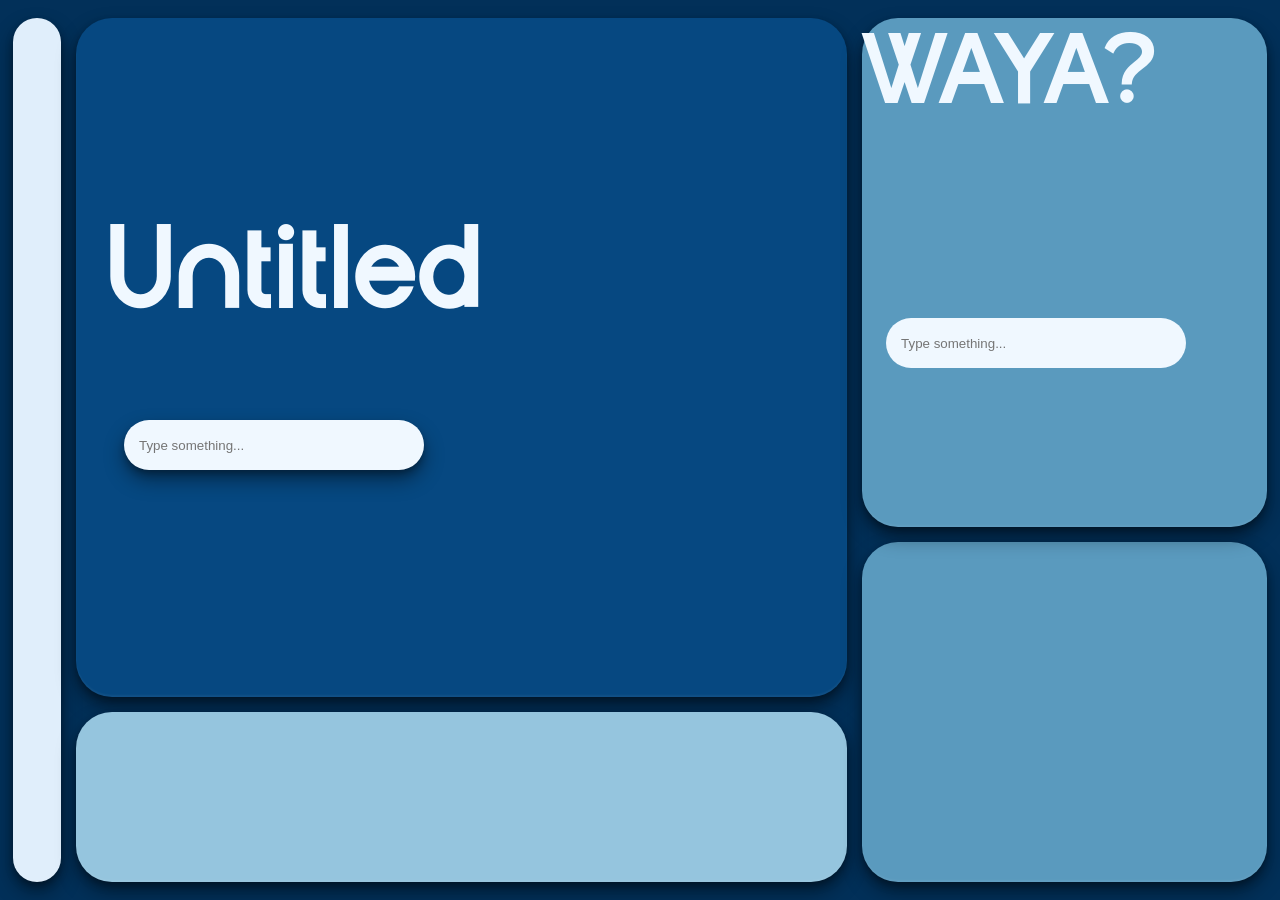
==== public/index.html @ 68185d3c "Initial" ====
<!DOCTYPE html>
<html lang="en">
<head>
  <meta charset="UTF-8">
  <meta name="viewport" content="width=device-width, initial-scale=1.0">
  <title>Grid Layout</title>
  <link rel="stylesheet" href="styles.css">
  
</head>
<body>
  <div class="container">
    <div class="sidebar"></div>
    <div class="main-content">
      <h1 class="title">Untitled</h1>
      <div class="inner-box">
        <input type="text" id="textInput" placeholder="Type something...">
      </div>
    </div>
    <div class="right-top">
      <h1 class="SymTitle">WAYA?</h1>
      <div class="sym-box">
        <input type="text" id="symInput" placeholder="Type something...">
      </div>
    </div>
    <div class="right-bottom"></div>
    <div class="bottom"></div>
  </div>
  <script src="script.js"></script>
</body>
</html>
---- public/styles.css ----
* {
    box-sizing: border-box;
    margin: 0;
    padding: 0;
  }
  @font-face {
    font-family: 'Gendy';
    src: url('gendy.otf') format('opentype');
  }
  body {
    display: flex;
    justify-content: center;
    align-items: center;
    height: 100vh;
    background-color:#023059;
    font-family: 'Gendy','Arial';
  }
  
  .container {
    display: grid;
    grid-template-columns: 1.2fr 19fr 10fr;
    grid-template-rows: 2fr 1fr;
    gap: 15px;
    width: 98%;
    height: 96vh;
    background-color: #023059;
  }
  .main-content {
        background-color: #064881;
        border-radius: 36px;
        width: 100%;
        height: 120%;
  }
  .right-bottom {
    background-color: #95C5DE;
    border-radius: 36px;
    align-self:flex-end;
    width: 100%;
    height: 60%;
    }
  
  .sidebar {
    grid-row: 1 / span 2;
    background-color: #E0EEFB;
    border-radius: 36px;
    width: 100%;
    height: 100%;
  }
  
  .right-top {
    grid-column: 3;
    grid-row: 1;
    background-color: #5A9ABE;
    border-radius: 36px;
    width: 100%;
    height: 90%;
    position: relative;
  }

  .bottom {
    background-color: #5A9ABE;
    border-radius: 36px;
    align-self: flex-end;
    width: 100%;
    height: 120%;
  }

  .title{
    position: relative;
    top: 200px;
    left:30px;
    font-size: 120px;
    color: aliceblue;
    font-weight: 100;
  }

  .inner-box {
    position: fixed;
    background-color: aliceblue;
    border-radius: 100px;
    width: 300px;
    height: 50px;
    top:420px;
    left: 124px;
    transition: all 0.5s ease;
    transform-origin: center;
  }


  .inner-box input {
    width: 90%;
    height: 30px;
    margin: 10px;
    border: none;
    padding: 5px;
    outline: none;
    background-color: transparent;
  }
  
  .SymTitle{
    position: relative;
    top: 10px;
    font-size: 100px;
    color: aliceblue;
    font-weight: 100;
  }
  .sym-box {
    position: absolute;
    background-color: aliceblue;
    border-radius: 100px;
    width: 300px;
    height: 50px;
    top:300px;
    left: 6%;
    transition: all 0.5s ease;
    transform-origin: center;
  }

  .sym-box input {
    width: 90%;
    height: 30px;
    margin: 10px;
    border: none;
    padding: 5px;
    outline: none;
    background-color: transparent;
  }
  .expand {
    position: absolute !important;
    width: 100% !important;
    height: 100% !important;
    top: 0 !important;
    left: 0 !important;
    border-radius: 0px !important;  /* Match right-top border radius */
    z-index: 999;
  }


    .expanded-input {
      width: 95% !important;
      height: 80% !important;
      margin: 20px !important;
      padding: 20px !important;
      font-size: 30px !important;
      resize: none !important;
      transition: all 0.5s ease;
      white-space: pre-wrap;
      line-height: 1.5;
      overflow-y: auto; /* Allows vertical scrolling */
      overflow-wrap: break-word; /* Ensures long words wrap properly */
      word-break: break-word; /* Breaks long words if necessary */
      max-height: calc(100%-40px);
      display: block;
  }

  .SymExpand {
      transition: all 0.5s ease !important;
      overflow: hidden; /* Prevent content from spilling outside */
    position: absolute !important;
    width: 100% !important;
    height: 100% !important;
    top: 0 !important;
    left: 0 !important;
    border-radius: 36px !important;
    z-index: 999;
    display: flex;
    flex-direction: column;
    padding: 20px;
  }

  .SymExpand .expanded-input {
    background-color: transparent;
    border-radius: 36px;
    position: relative !important; /* Changed from absolute */
    top: 0 !important; /* Reset positioning */
    left: 0 !important;
    width: 100% !important;
    height: auto !important; /* Allow height to adjust to content */
    min-height: 100px;
    max-height: calc(100% - 40px);
    overflow-y: auto;
    overflow-wrap: break-word;
    word-break: break-word;
    margin: 0 !important; /* Reset margins */
    padding: 20px !important;
}

  .SymExpand {
    position: absolute !important;
    width: 100% !important;
    height: 100% !important;
    top: 0 !important;
    left: 0 !important;
    border-radius: 36px !important;  /* Match right-top border radius */
    z-index: 999;
  }
  .fade-out {
    opacity: 0;
    transition: opacity 0.5s ease;
  }
  
  .main-content,.inner-box, .right-bottom, .sidebar, .right-top, .bottom {
    box-shadow: 
        0 10px 20px rgba(0, 0, 0, 0.4),    /* Main depth shadow */
        0 5px 8px rgba(0, 0, 0, 0.2),      /* Medium shadow */
        0 3px 4px rgba(0, 0, 0, 0.1),      /* Close shadow for edge definition */
        inset 0 -2px 2px rgba(255, 255, 255, 0.05); /* Inner shadow for more depth */
}
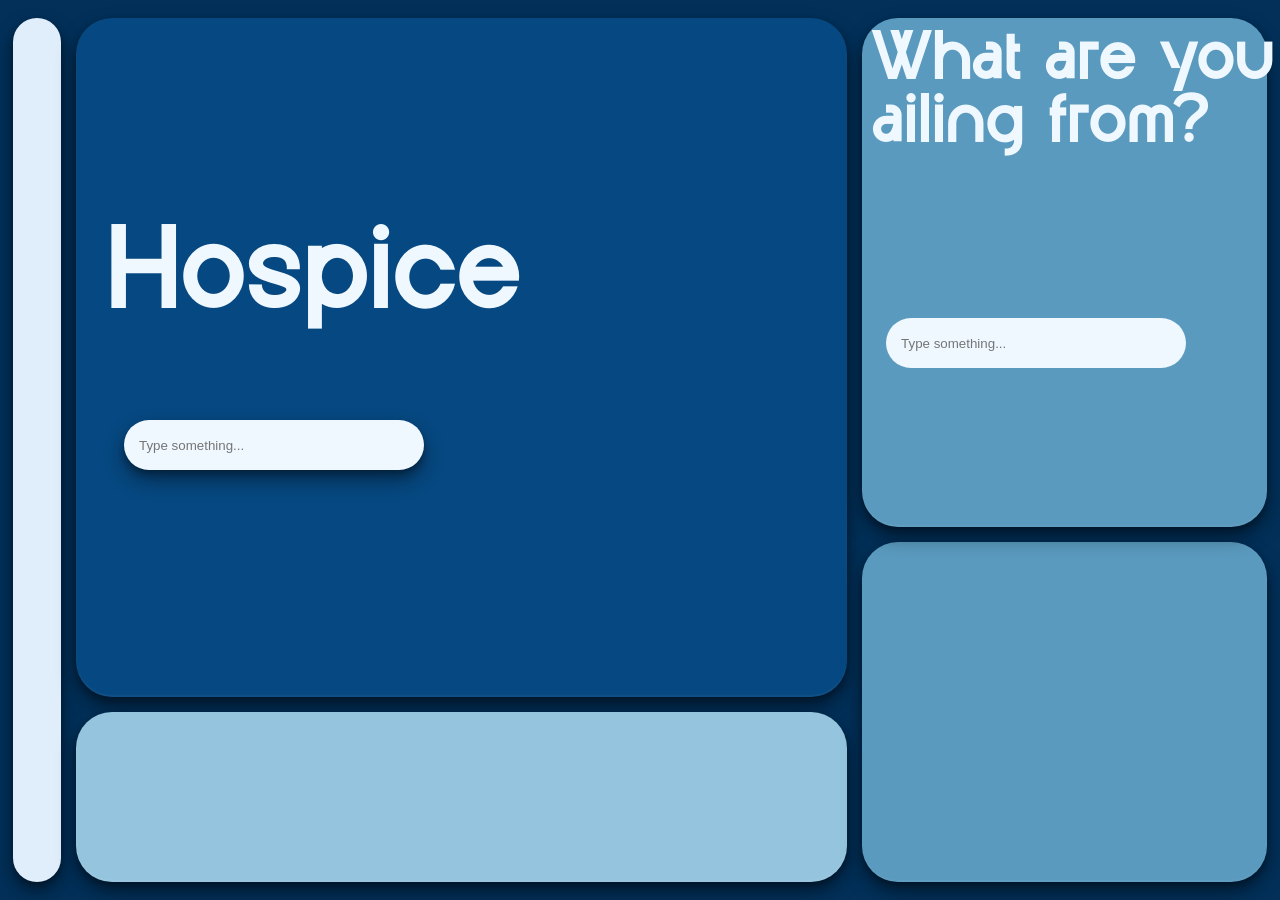
==== commit 47319363: "Code changes" ====
--- a/public/index.html
+++ b/public/index.html
@@ -11,13 +11,13 @@
   <div class="container">
     <div class="sidebar"></div>
     <div class="main-content">
-      <h1 class="title">Untitled</h1>
+      <h1 class="title">Hospice</h1>
       <div class="inner-box">
         <input type="text" id="textInput" placeholder="Type something...">
       </div>
     </div>
     <div class="right-top">
-      <h1 class="SymTitle">WAYA?</h1>
+      <h1 class="SymTitle">What are you ailing from? </h1>
       <div class="sym-box">
         <input type="text" id="symInput" placeholder="Type something...">
       </div>
--- a/public/styles.css
+++ b/public/styles.css
@@ -100,9 +100,11 @@
   .SymTitle{
     position: relative;
     top: 10px;
-    font-size: 100px;
+    left: 10px;
+    font-size: 70px;
     color: aliceblue;
     font-weight: 100;
+    line-height: 0.9;
   }
   .sym-box {
     position: absolute;
@@ -126,42 +128,41 @@
     background-color: transparent;
   }
   .expand {
-    position: absolute !important;
-    width: 100% !important;
-    height: 100% !important;
-    top: 0 !important;
-    left: 0 !important;
-    border-radius: 0px !important;  /* Match right-top border radius */
+    position: absolute  ;
+    width: 100%  ;
+    height: 100%  ;
+    top: 0  ;
+    left: 0  ;
+    border-radius: 0px  ;  /* Match right-top border radius */
     z-index: 999;
   }
 
 
     .expanded-input {
-      width: 95% !important;
-      height: 80% !important;
-      margin: 20px !important;
-      padding: 20px !important;
-      font-size: 30px !important;
-      resize: none !important;
+      width: 95%  ;
+      height: 80%  ;
+      margin: 20px  ;
+      padding: 20px  ;
+      font-size: 30px  ;
+      resize: none  ;
       transition: all 0.5s ease;
       white-space: pre-wrap;
       line-height: 1.5;
       overflow-y: auto; /* Allows vertical scrolling */
       overflow-wrap: break-word; /* Ensures long words wrap properly */
       word-break: break-word; /* Breaks long words if necessary */
-      max-height: calc(100%-40px);
       display: block;
   }
 
   .SymExpand {
-      transition: all 0.5s ease !important;
+      transition: all 0.5s ease  ;
       overflow: hidden; /* Prevent content from spilling outside */
-    position: absolute !important;
-    width: 100% !important;
-    height: 100% !important;
-    top: 0 !important;
-    left: 0 !important;
-    border-radius: 36px !important;
+    position: absolute  ;
+    width: 100%  ;
+    height: 100%  ;
+    top: 0  ;
+    left: 0  ;
+    border-radius: 36px  ;
     z-index: 999;
     display: flex;
     flex-direction: column;
@@ -171,27 +172,25 @@
   .SymExpand .expanded-input {
     background-color: transparent;
     border-radius: 36px;
-    position: relative !important; /* Changed from absolute */
-    top: 0 !important; /* Reset positioning */
-    left: 0 !important;
-    width: 100% !important;
-    height: auto !important; /* Allow height to adjust to content */
+    position: relative  ; /* Changed from absolute */
+    top: 0  ; /* Reset positioning */
+    left: 0  ;
+    width: 100%  ;
+    height: auto  ; /* Allow height to adjust to content */
     min-height: 100px;
-    max-height: calc(100% - 40px);
     overflow-y: auto;
     overflow-wrap: break-word;
     word-break: break-word;
-    margin: 0 !important; /* Reset margins */
-    padding: 20px !important;
+    margin: 0  ; /* Reset margins */
 }
 
   .SymExpand {
-    position: absolute !important;
-    width: 100% !important;
-    height: 100% !important;
-    top: 0 !important;
-    left: 0 !important;
-    border-radius: 36px !important;  /* Match right-top border radius */
+    position: absolute  ;
+    width: 100%  ;
+    height: 100%  ;
+    top: 0  ;
+    left: 0  ;
+    border-radius: 36px  ;  /* Match right-top border radius */
     z-index: 999;
   }
   .fade-out {
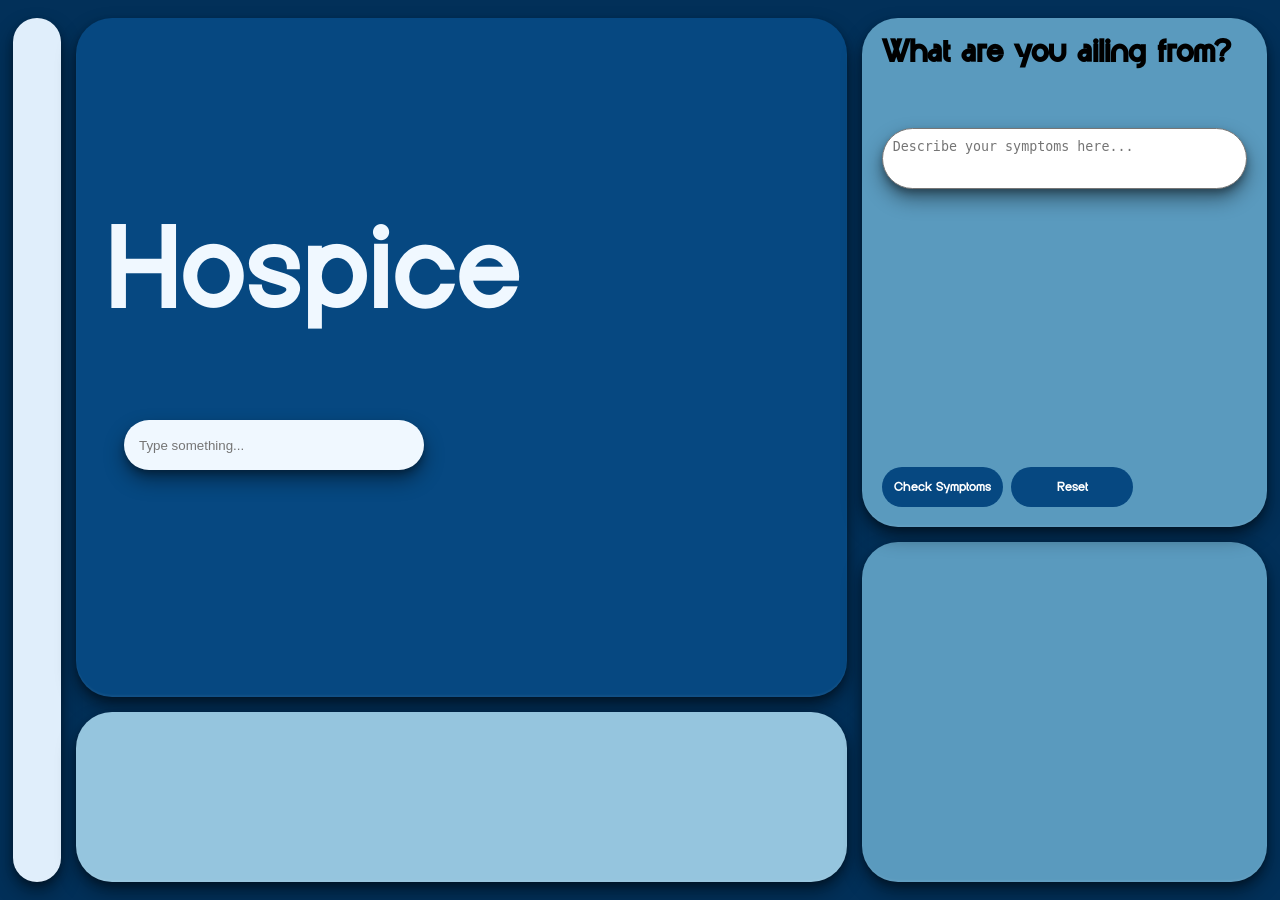
==== commit 8f448744: "Updated" ====
--- a/public/index.html
+++ b/public/index.html
@@ -17,10 +17,14 @@
       </div>
     </div>
     <div class="right-top">
-      <h1 class="SymTitle">What are you ailing from? </h1>
-      <div class="sym-box">
-        <input type="text" id="symInput" placeholder="Type something...">
-      </div>
+      
+      <h1>What are you ailing from?</h1>
+        <textarea class="SymInput"
+            id="inputBox" 
+            rows="4" 
+            placeholder="Describe your symptoms here..."></textarea>
+        <button onclick="expandAndAnalyze()">Check Symptoms</button>
+        <button onclick="collapseInputBox()" style="left: calc(20px + 32%);">Reset</button>
     </div>
     <div class="right-bottom"></div>
     <div class="bottom"></div>
--- a/public/styles.css
+++ b/public/styles.css
@@ -55,6 +55,8 @@
     width: 100%;
     height: 90%;
     position: relative;
+    overflow: hidden;
+    padding: 20px;
   }
 
   .bottom {
@@ -106,27 +108,8 @@
     font-weight: 100;
     line-height: 0.9;
   }
-  .sym-box {
-    position: absolute;
-    background-color: aliceblue;
-    border-radius: 100px;
-    width: 300px;
-    height: 50px;
-    top:300px;
-    left: 6%;
-    transition: all 0.5s ease;
-    transform-origin: center;
-  }
-
-  .sym-box input {
-    width: 90%;
-    height: 30px;
-    margin: 10px;
-    border: none;
-    padding: 5px;
-    outline: none;
-    background-color: transparent;
-  }
+  
+  
   .expand {
     position: absolute  ;
     width: 100%  ;
@@ -138,67 +121,60 @@
   }
 
 
-    .expanded-input {
-      width: 95%  ;
-      height: 80%  ;
-      margin: 20px  ;
-      padding: 20px  ;
-      font-size: 30px  ;
-      resize: none  ;
-      transition: all 0.5s ease;
-      white-space: pre-wrap;
-      line-height: 1.5;
-      overflow-y: auto; /* Allows vertical scrolling */
-      overflow-wrap: break-word; /* Ensures long words wrap properly */
-      word-break: break-word; /* Breaks long words if necessary */
-      display: block;
-  }
-
-  .SymExpand {
-      transition: all 0.5s ease  ;
-      overflow: hidden; /* Prevent content from spilling outside */
-    position: absolute  ;
-    width: 100%  ;
-    height: 100%  ;
-    top: 0  ;
-    left: 0  ;
-    border-radius: 36px  ;
-    z-index: 999;
-    display: flex;
-    flex-direction: column;
-    padding: 20px;
-  }
-
-  .SymExpand .expanded-input {
-    background-color: transparent;
+  #inputBox {
+    position: absolute;
+    top: 100px;  /* Adjusted from 200px to give space for the title */
+    left: 20px;
+    width: 90%;
+    height: 12%;
+    resize: none;
+    padding: 10px;
+    margin: 10px 0;
     border-radius: 36px;
-    position: relative  ; /* Changed from absolute */
-    top: 0  ; /* Reset positioning */
-    left: 0  ;
-    width: 100%  ;
-    height: auto  ; /* Allow height to adjust to content */
-    min-height: 100px;
-    overflow-y: auto;
-    overflow-wrap: break-word;
-    word-break: break-word;
-    margin: 0  ; /* Reset margins */
+    outline: none;
+    background-color: white;
+    transition: all 0.5s ease;
+    opacity: 1;
 }
 
-  .SymExpand {
-    position: absolute  ;
-    width: 100%  ;
-    height: 100%  ;
-    top: 0  ;
-    left: 0  ;
-    border-radius: 36px  ;  /* Match right-top border radius */
-    z-index: 999;
-  }
+#inputBox.expanded {
+    position: absolute;
+    top: -10px;
+    left: 0px;
+    width: 100%;
+    height: 100%;
+    transition: all 0.5s ease;
+    background-color: white;
+    border-radius: 24px;
+    padding: 20px;
+    font-size: 16px;
+    outline: none;
+    
+}
+button {
+  position: absolute;
+  bottom: 20px;  /* Position at bottom instead of using top */
+  left: 20px;
+  border-radius: 36px;
+  height: 40px;
+  width: 30%;
+  cursor: pointer;
+  background-color: #064881;
+  color: white;
+  border: none;
+  font-family: 'Gendy', 'Arial';
+  transition: all 0.3s ease;
+}
+
+button:hover {
+  background-color: #023059;
+}
   .fade-out {
     opacity: 0;
     transition: opacity 0.5s ease;
   }
   
-  .main-content,.inner-box, .right-bottom, .sidebar, .right-top, .bottom {
+  .SymInput,.main-content,.inner-box, .right-bottom, .sidebar, .right-top, .bottom {
     box-shadow: 
         0 10px 20px rgba(0, 0, 0, 0.4),    /* Main depth shadow */
         0 5px 8px rgba(0, 0, 0, 0.2),      /* Medium shadow */
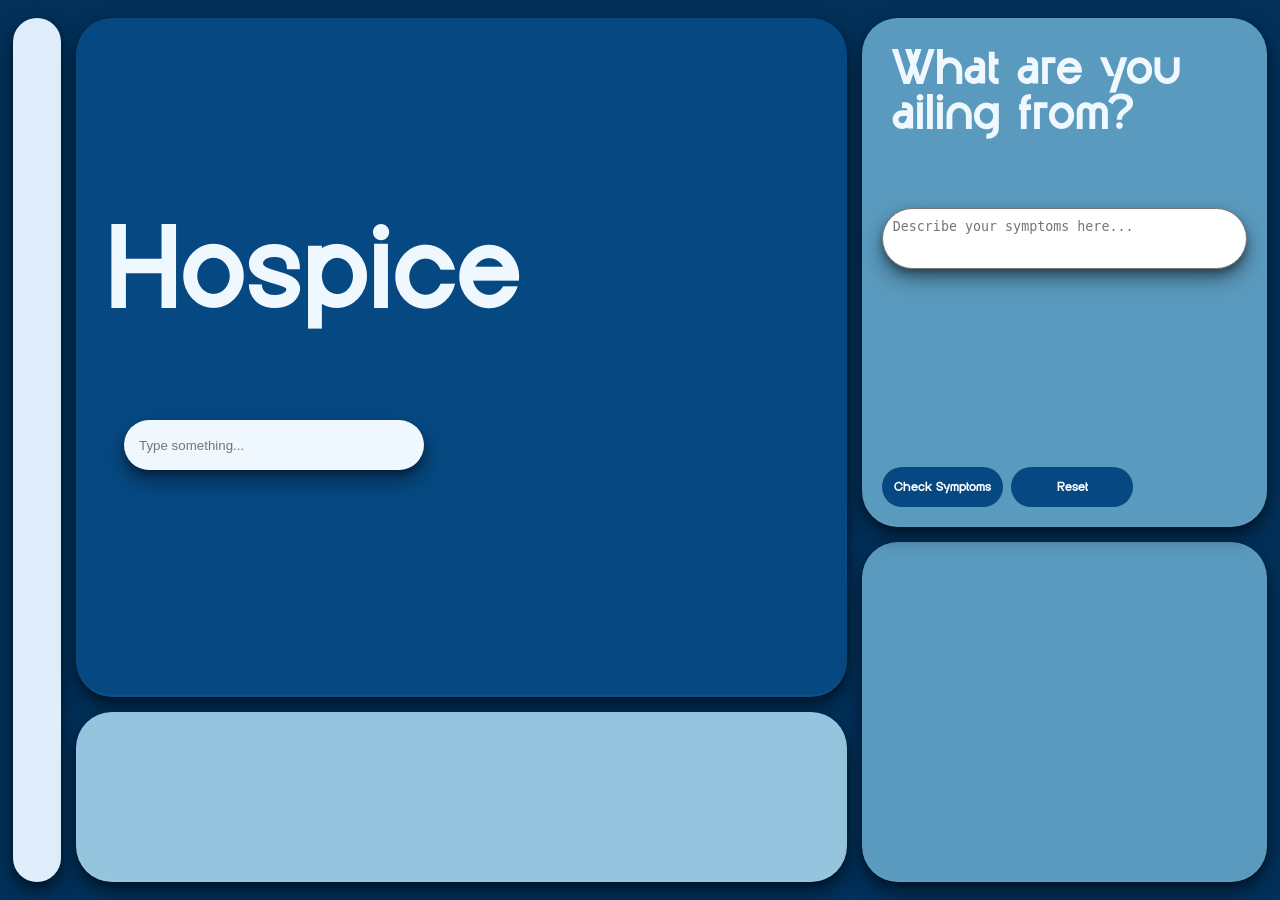
==== commit c0655df0: "Updated" ====
--- a/public/index.html
+++ b/public/index.html
@@ -14,11 +14,14 @@
       <h1 class="title">Hospice</h1>
       <div class="inner-box">
         <input type="text" id="textInput" placeholder="Type something...">
+        <div id="canvas" class="map-canvas">
+          
+        </div>
       </div>
     </div>
     <div class="right-top">
       
-      <h1>What are you ailing from?</h1>
+      <h1 class="SymTitle">What are you ailing from?</h1>
         <textarea class="SymInput"
             id="inputBox" 
             rows="4" 
--- a/public/styles.css
+++ b/public/styles.css
@@ -97,13 +97,15 @@
     padding: 5px;
     outline: none;
     background-color: transparent;
+    transition: all 0.5s ease;
   }
   
   .SymTitle{
     position: relative;
     top: 10px;
     left: 10px;
-    font-size: 70px;
+    font-size: 50px;
+    justify-content: center;
     color: aliceblue;
     font-weight: 100;
     line-height: 0.9;
@@ -111,19 +113,43 @@
   
   
   .expand {
-    position: absolute  ;
+    position: relative ;
     width: 100%  ;
     height: 100%  ;
-    top: 0  ;
+    top: -144px  ;
     left: 0  ;
-    border-radius: 0px  ;  /* Match right-top border radius */
+    border-radius: 36px  ;  /* Match right-top border radius */
     z-index: 999;
+  }
+
+  .map-canvas{
+    width: 0;
+    height: 0;
+    opacity: 0;
+    transition: all 0.5s ease;
+    position: absolute;
+    top: 0;
+    left: 0;
+  }
+
+  .expand .map-canvas {
+    width: 100%;
+    height: 100%;
+    opacity: 1;
+}
+
+  .expand input {
+    width: 0;
+    height: 0;
+    margin: 0;
+    padding: 0;
+    opacity: 0;
   }
 
 
   #inputBox {
     position: absolute;
-    top: 100px;  /* Adjusted from 200px to give space for the title */
+    top: 180px;  /* Adjusted from 200px to give space for the title */
     left: 20px;
     width: 90%;
     height: 12%;
@@ -135,6 +161,13 @@
     background-color: white;
     transition: all 0.5s ease;
     opacity: 1;
+}
+
+
+.canvas{
+    position: relative;
+    height: 0px;
+    width: 0px;
 }
 
 #inputBox.expanded {
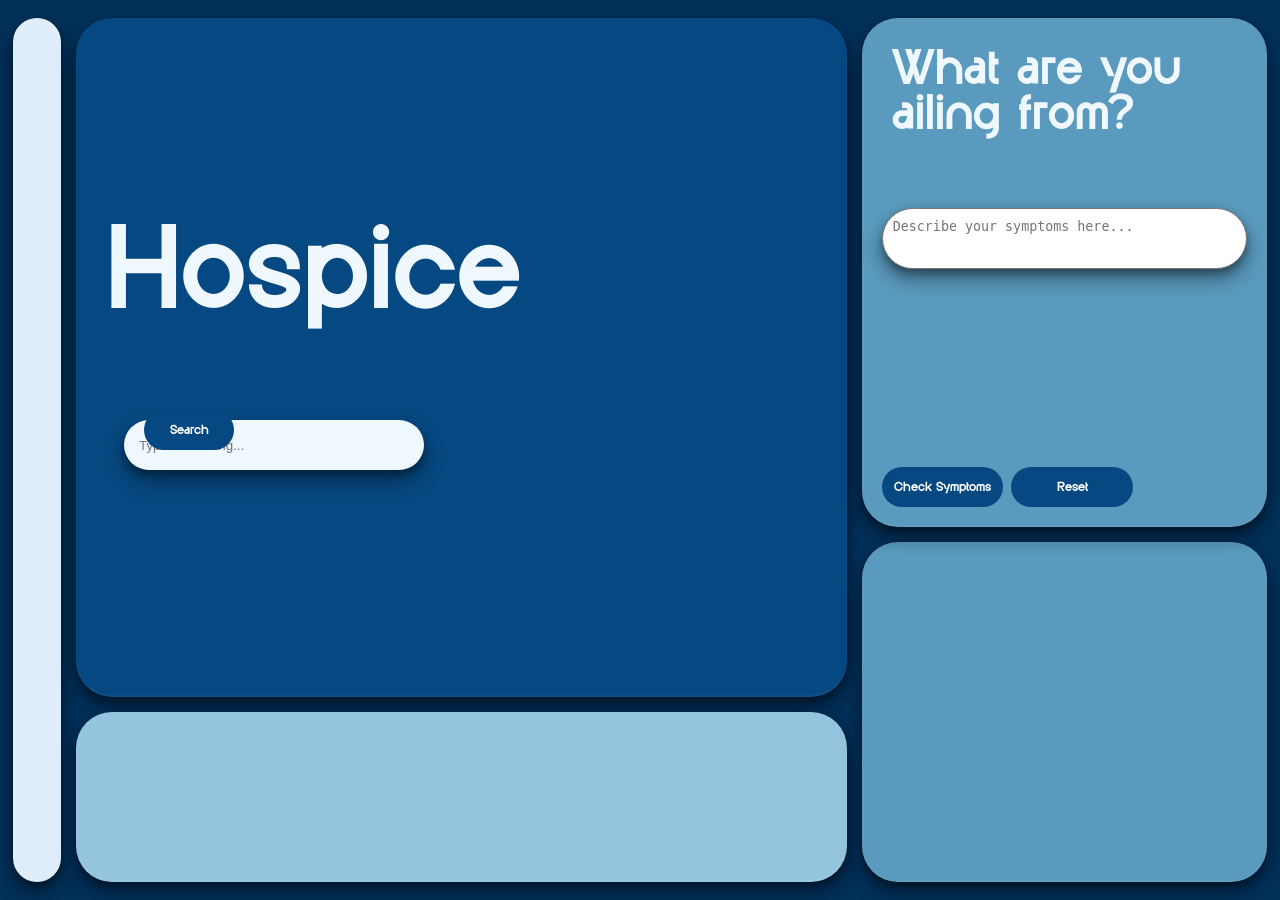
==== commit aba68b71: "initial" ====
--- a/public/index.html
+++ b/public/index.html
@@ -3,7 +3,9 @@
 <head>
   <meta charset="UTF-8">
   <meta name="viewport" content="width=device-width, initial-scale=1.0">
-  <title>Grid Layout</title>
+  <title>Hospice</title>
+  <script src="https://atlas.microsoft.com/sdk/javascript/mapcontrol/2/atlas.min.js"></script>
+    <link rel="stylesheet" href="https://atlas.microsoft.com/sdk/javascript/mapcontrol/2/atlas.min.css" />
   <link rel="stylesheet" href="styles.css">
   
 </head>
@@ -14,6 +16,7 @@
       <h1 class="title">Hospice</h1>
       <div class="inner-box">
         <input type="text" id="textInput" placeholder="Type something...">
+        <button id="searchButton" class="search-button">Search</button>
         <div id="canvas" class="map-canvas">
           
         </div>
--- a/public/styles.css
+++ b/public/styles.css
@@ -138,14 +138,7 @@
     opacity: 1;
 }
 
-  .expand input {
-    width: 0;
-    height: 0;
-    margin: 0;
-    padding: 0;
-    opacity: 0;
-  }
-
+  
 
   #inputBox {
     position: absolute;
@@ -184,6 +177,10 @@
     outline: none;
     
 }
+
+
+
+
 button {
   position: absolute;
   bottom: 20px;  /* Position at bottom instead of using top */
@@ -214,6 +211,12 @@
         0 3px 4px rgba(0, 0, 0, 0.1),      /* Close shadow for edge definition */
         inset 0 -2px 2px rgba(255, 255, 255, 0.05); /* Inner shadow for more depth */
 }
+
+
+.hidden {
+  display: none;
+}
+
   
   
   
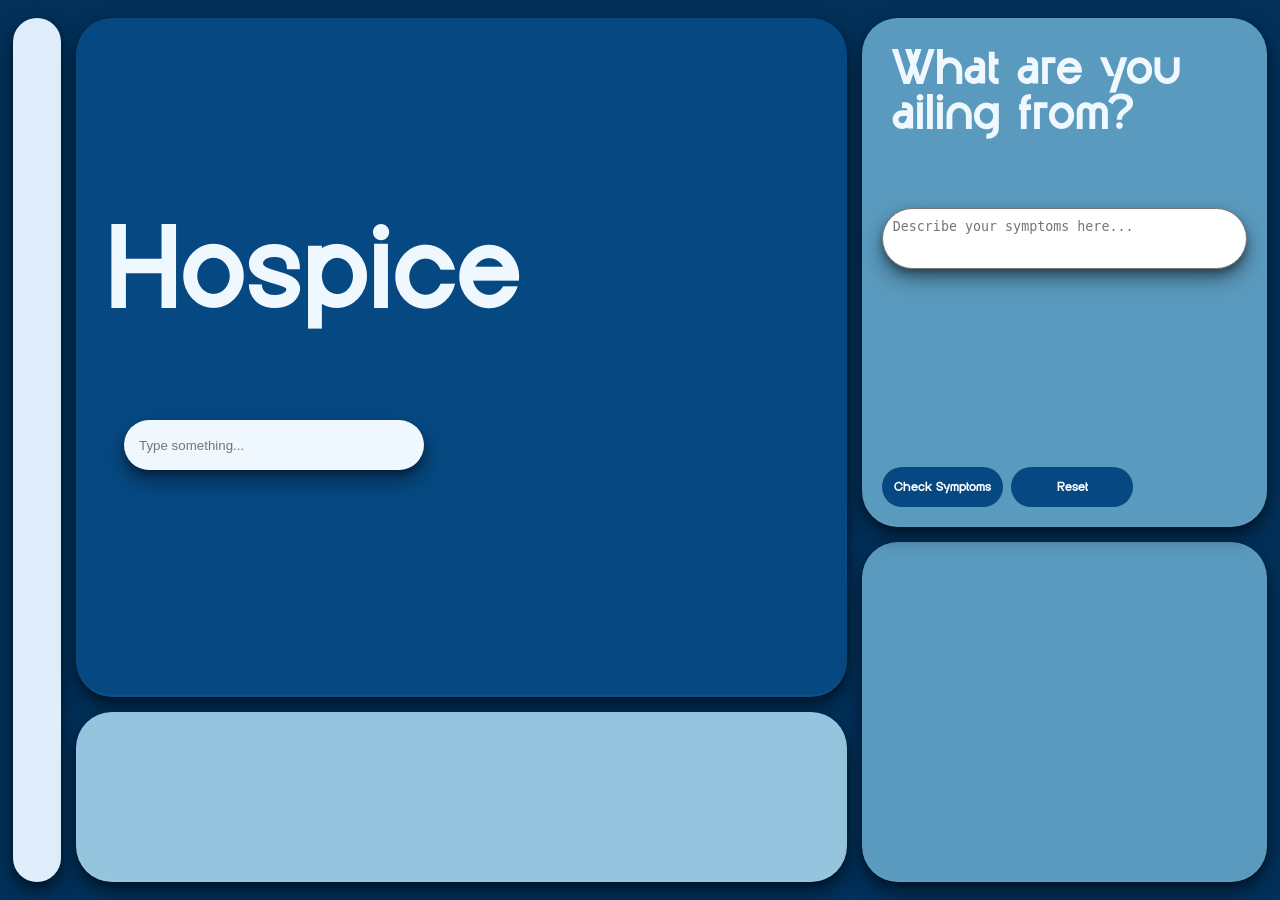
==== commit 2dce80e3: "notfinal" ====
--- a/public/index.html
+++ b/public/index.html
@@ -16,8 +16,12 @@
       <h1 class="title">Hospice</h1>
       <div class="inner-box">
         <input type="text" id="textInput" placeholder="Type something...">
-        <button id="searchButton" class="search-button">Search</button>
         <div id="canvas" class="map-canvas">
+          <iframe src="index1.html" 
+          width="100%" 
+          height="600px" 
+          style="border: none;">
+  </iframe>
           
         </div>
       </div>
--- a/public/styles.css
+++ b/public/styles.css
@@ -113,10 +113,10 @@
   
   
   .expand {
-    position: relative ;
-    width: 100%  ;
-    height: 100%  ;
-    top: -144px  ;
+    position: fixed ;
+    width: 100vw  ;
+    height: 100vh  ;
+    top: 0  ;
     left: 0  ;
     border-radius: 36px  ;  /* Match right-top border radius */
     z-index: 999;
